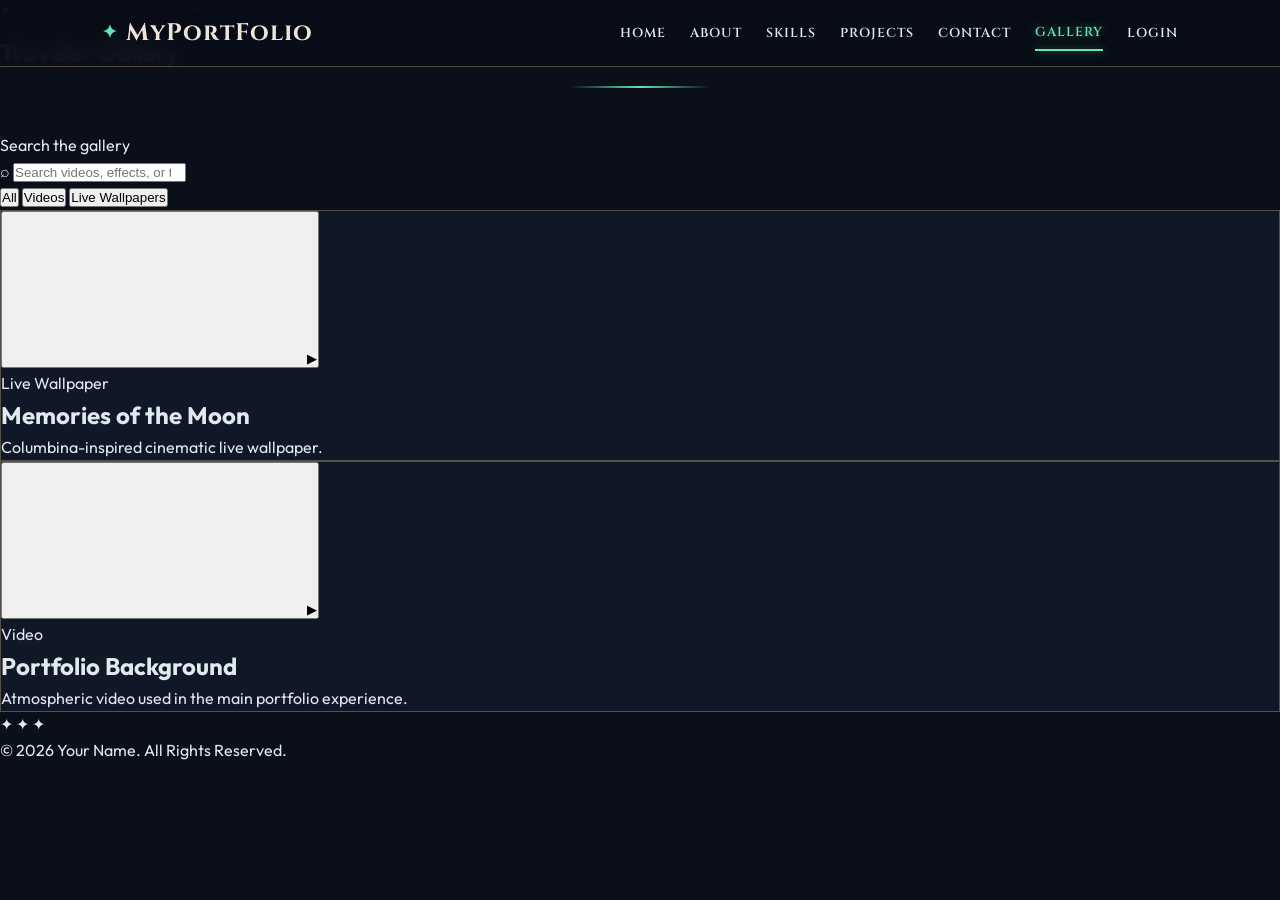
==== gallery.html @ 5d3feafb "Create gallery.html" ====
<!DOCTYPE html>
<html lang="en" class="theme-anemo">
<head>
    <meta charset="UTF-8">
    <meta name="viewport" content="width=device-width, initial-scale=1.0">
    <title>Gallery | Teyvat Portfolio</title>
    <link rel="preconnect" href="https://fonts.googleapis.com">
    <link rel="preconnect" href="https://fonts.gstatic.com" crossorigin>
    <link href="https://fonts.googleapis.com/css2?family=Cinzel:wght@600;700;900&family=Outfit:wght@300;400;500;600&display=swap" rel="stylesheet">
    <link rel="stylesheet" href="styles.css">
    <link rel="icon" type="image/png" href="logo.png">
</head>
<body class="gallery-page">
    <canvas id="particle-canvas"></canvas>

    <header>
        <nav class="navbar">
            <h2 class="logo"><span class="icon">✦</span>MyPortFolio</h2>
            <ul class="nav-links">
                <li><a href="index.html">Home</a></li>
                <li><a href="index.html#about">About</a></li>
                <li><a href="index.html#skills">Skills</a></li>
                <li><a href="index.html#projects">Projects</a></li>
                <li><a href="index.html#contact">Contact</a></li>
                <li><a href="Gallery.html" class="active" aria-current="page">Gallery</a></li>
                <li><a href="login.html">Login</a></li>
            </ul>
        </nav>
    </header>

    <main class="gallery-main">
        <section class="gallery-hero">
            <p class="greeting"><span class="star">✦</span> MEMORY ARCHIVE <span class="star">✦</span></p>
            <h1>Traveler <span class="highlight">Gallery</span></h1>
            <div class="divider"></div>

            <form class="gallery-search" role="search" autocomplete="off">
                <label for="gallery-search-input" class="gallery-search-label">Search the gallery</label>
                <div class="gallery-search-control">
                    <span class="search-icon" aria-hidden="true">⌕</span>
                    <input id="gallery-search-input" type="search" placeholder="Search videos, effects, or themes..." aria-label="Search gallery">
                    <button id="gallery-search-clear" type="button" aria-label="Clear search" hidden>&times;</button>
                </div>
            </form>

            <div class="gallery-filter" aria-label="Gallery filters">
                <button class="gallery-filter-btn active" type="button" data-filter="all">All</button>
                <button class="gallery-filter-btn" type="button" data-filter="video">Videos</button>
                <button class="gallery-filter-btn" type="button" data-filter="live-wallpaper">Live Wallpapers</button>
            </div>
        </section>

        <section class="gallery-grid" id="gallery-grid" aria-live="polite">
            <article class="gallery-item genshin-card" data-category="live-wallpaper video" data-search="columbina hyposelenia moon genshin live wallpaper anemo blue cinematic">
                <button class="gallery-media sound-trigger" type="button" aria-label="Play Columbina live wallpaper">
                    <video muted loop preload="metadata" playsinline>
                        <source src="Columbina Hyposelenia - Memories of the Moon _ Genshin Impact _ Live Wallpaper 4K60.mp4" type="video/mp4">
                    </video>
                    <span class="gallery-play">▶</span>
                </button>
                <div class="gallery-card-info">
                    <span class="gallery-category">Live Wallpaper</span>
                    <h2>Memories of the Moon</h2>
                    <p>Columbina-inspired cinematic live wallpaper.</p>
                </div>
            </article>

            <article class="gallery-item genshin-card" data-category="video" data-search="portfolio background video genshin cinematic web adventure">
                <button class="gallery-media sound-trigger" type="button" aria-label="Play portfolio background video">
                    <video muted loop preload="metadata" playsinline>
                        <source src="videoplayback.mp4" type="video/mp4">
                    </video>
                    <span class="gallery-play">▶</span>
                </button>
                <div class="gallery-card-info">
                    <span class="gallery-category">Video</span>
                    <h2>Portfolio Background</h2>
                    <p>Atmospheric video used in the main portfolio experience.</p>
                </div>
            </article>
        </section>

        <p class="gallery-empty" id="gallery-empty" hidden>No memory records match your search.</p>
    </main>

    <footer>
        <div class="footer-ornament">✦ ✦ ✦</div>
        <p>&copy; 2026 Your Name. All Rights Reserved.</p>
    </footer>

    <script>
        document.addEventListener('DOMContentLoaded', () => {
            const searchInput = document.getElementById('gallery-search-input');
            const clearButton = document.getElementById('gallery-search-clear');
            const filterButtons = document.querySelectorAll('.gallery-filter-btn');
            const galleryItems = [...document.querySelectorAll('.gallery-item')];
            const emptyMessage = document.getElementById('gallery-empty');
            let activeFilter = 'all';

            function filterGallery() {
                const query = searchInput.value.trim().toLowerCase();
                let visibleCount = 0;

                galleryItems.forEach(item => {
                    const categories = item.dataset.category || '';
                    const searchableText = item.dataset.search || '';
                    const matchesFilter = activeFilter === 'all' || categories.includes(activeFilter);
                    const matchesSearch = !query || searchableText.includes(query);
                    const visible = matchesFilter && matchesSearch;

                    item.hidden = !visible;
                    if (visible) visibleCount++;
                });

                clearButton.hidden = query.length === 0;
                emptyMessage.hidden = visibleCount !== 0;
            }

            searchInput.addEventListener('input', filterGallery);

            clearButton.addEventListener('click', () => {
                searchInput.value = '';
                searchInput.focus();
                filterGallery();
            });

            filterButtons.forEach(button => {
                button.addEventListener('click', () => {
                    activeFilter = button.dataset.filter;
                    filterButtons.forEach(btn => btn.classList.remove('active'));
                    button.classList.add('active');
                    filterGallery();
                });
            });

            document.querySelectorAll('.gallery-media').forEach(media => {
                const video = media.querySelector('video');
                media.addEventListener('click', () => {
                    if (video.paused) {
                        document.querySelectorAll('.gallery-media video').forEach(otherVideo => {
                            if (otherVideo !== video) otherVideo.pause();
                        });
                        video.play().catch(() => {});
                        media.classList.add('playing');
                    } else {
                        video.pause();
                        media.classList.remove('playing');
                    }
                });
                video.addEventListener('ended', () => media.classList.remove('playing'));
            });
        });
    </script>
</body>
</html>
---- styles.css ----
/* ==========================================================================
   1. Genshin Impact Theme Variables & Vision Palettes
   ========================================================================== */
:root {
    --primary-gold: #ece5d8;
    --accent-gold: #d3bc8e;
    --bright-gold: #f4d084;
    --dark-gold: #a68a56;
    --bg-dark: #0b0f19;
    --panel-bg: rgba(18, 25, 41, 0.88);
    --panel-border: rgba(211, 188, 142, 0.35);
    --text-main: #deeaee;
    --text-muted: #a3b3c2;
    --font-heading: 'Cinzel', serif;
    --font-body: 'Outfit', sans-serif;
    
    /* Dynamic Theme Defaults (Anemo) */
    --element-color: #64e5b3;
    --element-glow: rgba(100, 229, 179, 0.5);
    --element-rgb: 100, 229, 179;
}

/* Vision Theme Overrides */
html.theme-anemo {
    --element-color: #64e5b3;
    --element-glow: rgba(100, 229, 179, 0.5);
    --element-rgb: 100, 229, 179;
}

html.theme-pyro {
    --element-color: #ff6b4a;
    --element-glow: rgba(255, 107, 74, 0.5);
    --element-rgb: 255, 107, 74;
}

html.theme-hydro {
    --element-color: #4ac5ff;
    --element-glow: rgba(74, 197, 255, 0.5);
    --element-rgb: 74, 197, 255;
}

html.theme-electro {
    --element-color: #c774ff;
    --element-glow: rgba(199, 116, 255, 0.5);
    --element-rgb: 199, 116, 255;
}

html.theme-geo {
    --element-color: #f8c954;
    --element-glow: rgba(248, 201, 84, 0.5);
    --element-rgb: 248, 201, 84;
}

html.theme-cryo {
    --element-color: #99f1ff;
    --element-glow: rgba(153, 241, 255, 0.5);
    --element-rgb: 153, 241, 255;
}

html.theme-dendro {
    --element-color: #9ee63a;
    --element-glow: rgba(158, 230, 58, 0.5);
    --element-rgb: 158, 230, 58;
}

/* ==========================================================================
   2. Reset & Core Layout Styles
   ========================================================================== */
* {
    margin: 0;
    padding: 0;
    box-sizing: border-box;
    scroll-behavior: smooth;
}

body {
    font-family: var(--font-body);
    background-color: var(--bg-dark);
    color: var(--text-main);
    line-height: 1.6;
    overflow-x: hidden;
}

/* Particle Canvas Overlay */
#particle-canvas {
    position: fixed;
    top: 0;
    left: 0;
    width: 100vw;
    height: 100vh;
    pointer-events: none;
    z-index: 15;
}

/* Custom Genshin Scrollbar */
::-webkit-scrollbar {
    width: 8px;
}
::-webkit-scrollbar-track {
    background: #090d16;
}
::-webkit-scrollbar-thumb {
    background: var(--dark-gold);
    border-radius: 4px;
}
::-webkit-scrollbar-thumb:hover {
    background: var(--element-color);
}

/* ==========================================================================
   3. Navigation Bar & Vision Switcher
   ========================================================================== */
header {
    background: rgba(9, 13, 22, 0.92);
    border-bottom: 1px solid var(--panel-border);
    padding: 14px 8%;
    position: fixed;
    top: 0;
    width: 100%;
    z-index: 100;
    backdrop-filter: blur(10px);
}

.navbar {
    display: flex;
    justify-content: space-between;
    align-items: center;
    flex-wrap: wrap;
    gap: 15px;
}

.logo {
    font-family: var(--font-heading);
    color: var(--primary-gold);
    font-size: 24px;
    letter-spacing: 1px;
    display: flex;
    align-items: center;
    gap: 8px;
}

.logo .icon {
    color: var(--element-color);
    font-size: 18px;
    transition: color 0.4s ease;
}

/* Vision Element Selector Bar */
.element-switcher {
    display: flex;
    align-items: center;
    gap: 6px;
    background: rgba(0, 0, 0, 0.4);
    padding: 4px 10px;
    border-radius: 20px;
    border: 1px solid var(--panel-border);
}

.switcher-label {
    font-family: var(--font-heading);
    font-size: 11px;
    color: var(--accent-gold);
    text-transform: uppercase;
    margin-right: 4px;
}

.elem-btn {
    background: rgba(255, 255, 255, 0.04);
    border: 1px solid rgba(var(--element-rgb), 0.5);
    cursor: pointer;
    width: 32px;
    height: 32px;
    padding: 0;
    border-radius: 50%;
    transition: transform 0.2s, background 0.3s, box-shadow 0.3s, border-color 0.3s;
    opacity: 0.72;
    display: inline-flex;
    align-items: center;
    justify-content: center;
    box-shadow: inset 0 0 0 1px rgba(255,255,255,0.04);
}

.elem-btn svg {
    width: 18px;
    height: 18px;
    fill: var(--element-color);
    stroke: rgba(255,255,255,0.18);
    stroke-width: 0.45;
    filter: drop-shadow(0 0 6px var(--element-glow));
}

.elem-btn:hover {
    transform: scale(1.2);
    opacity: 1;
    box-shadow: 0 0 12px var(--element-glow);
}

.elem-btn.active {
    opacity: 1;
    background: rgba(var(--element-rgb), 0.2);
    border-color: rgba(var(--element-rgb), 0.9);
    box-shadow: 0 0 14px var(--element-glow);
    transform: scale(1.15);
}

.nav-links {
    list-style: none;
    display: flex;
    gap: 24px;
}

.nav-links a {
    position: relative;
    display: inline-block;
    font-family: var(--font-heading);
    color: var(--text-main);
    text-decoration: none;
    font-size: 13px;
    font-weight: 600;
    letter-spacing: 1px;
    text-transform: uppercase;
    padding: 6px 0;
    transition: color 0.25s ease, text-shadow 0.25s ease, transform 0.25s ease;
}

.nav-links a::after {
    content: "";
    position: absolute;
    left: 0;
    bottom: -2px;
    width: 100%;
    height: 2px;
    background: var(--element-color);
    transform: scaleX(0);
    transform-origin: center;
    transition: transform 0.25s ease, box-shadow 0.25s ease;
    box-shadow: 0 0 10px var(--element-glow);
}

.nav-links a:hover,
.nav-links a.active {
    color: var(--element-color);
    text-shadow: 0 0 10px var(--element-glow);
    transform: translateY(-1px);
}

.nav-links a:hover::after,
.nav-links a.active::after {
    transform: scaleX(1);
}

/* ==========================================================================
   4. Hero Section & Background Video Controls
   ========================================================================== */
.hero {
    position: relative;
    min-height: 100vh;
    display: flex;
    align-items: center;
    justify-content: center;
    padding: 100px 10% 60px;
    overflow: hidden;
    background-color: #000;
}

.hero-video {
    position: absolute;
    inset: 0;
    width: 100%;
    height: 100%;
    object-fit: cover;
    z-index: 0;
    filter: brightness(0.55) saturate(1.15);
}

/* Vignette Overlay */
.hero::after {
    content: '';
    position: absolute;
    top: 0;
    left: 0;
    width: 100%;
    height: 100%;
    background: radial-gradient(circle, rgba(11, 15, 25, 0.4) 0%, rgba(9, 13, 22, 0.88) 100%);
    z-index: 1;
}

/* Floating HUD Controls */
.video-controls {
    position: absolute;
    bottom: 25px;
    right: 30px;
    display: flex;
    gap: 12px;
    z-index: 10;
}

.hud-btn {
    background: rgba(18, 25, 41, 0.75);
    border: 1px solid var(--panel-border);
    color: var(--primary-gold);
    width: 42px;
    height: 42px;
    border-radius: 50%;
    display: flex;
    align-items: center;
    justify-content: center;
    cursor: pointer;
    backdrop-filter: blur(8px);
    transition: all 0.3s ease;
}

.hud-btn:hover {
    border-color: var(--element-color);
    box-shadow: 0 0 12px var(--element-glow);
    transform: scale(1.1);
}

.hero-content {
    position: relative;
    z-index: 2;
    max-width: 750px;
    text-align: center;
}

.greeting {
    font-family: var(--font-heading);
    color: var(--accent-gold);
    letter-spacing: 3px;
    font-size: 13px;
    margin-bottom: 12px;
}

.star {
    color: var(--element-color);
}

.hero h1 {
    font-family: var(--font-heading);
    font-size: clamp(38px, 6vw, 62px);
    color: var(--primary-gold);
    margin-bottom: 10px;
    text-shadow: 0 0 20px rgba(0, 0, 0, 0.8);
}

.hero h1 .highlight {
    color: var(--element-color);
    text-shadow: 0 0 15px var(--element-glow);
    transition: color 0.4s ease;
}

.subtitle {
    font-family: var(--font-heading);
    font-size: 18px;
    color: var(--accent-gold);
    margin-bottom: 20px;
    font-weight: 500;
}

.diamond {
    font-size: 12px;
    vertical-align: middle;
    color: var(--dark-gold);
}

.hero-description {
    color: var(--text-muted);
    font-size: 16px;
    margin: 0 auto 30px;
    max-width: 580px;
}

/* Genshin UI Button */
.btn-genshin {
    position: relative;
    display: inline-block;
    padding: 12px 36px;
    background: linear-gradient(180deg, #ece5d8 0%, #c4ab7a 100%);
    color: #1c2436;
    font-family: var(--font-heading);
    font-weight: 700;
    font-size: 15px;
    letter-spacing: 1px;
    text-decoration: none;
    border-radius: 25px;
    border: 2px solid var(--bright-gold);
    box-shadow: 0 0 15px rgba(212, 188, 142, 0.3), inset 0 1px 0 rgba(255, 255, 255, 0.6);
    transition: all 0.3s ease;
    cursor: pointer;
}

.btn-genshin:hover {
    background: linear-gradient(180deg, #ffffff 0%, #d3bc8e 100%);
    transform: translateY(-2px);
    box-shadow: 0 0 25px var(--element-glow);
    border-color: var(--element-color);
}

/* ==========================================================================
   4.5 Login Page (Genshin Inspired)
   ========================================================================== */
.login-page {
    min-height: 100vh;
    display: flex;
    align-items: center;
    justify-content: center;
    padding: 40px 20px;
    background: #070b13;
    color: var(--text-main);
    position: relative;
    overflow: hidden;
}

.video-background {
    position: absolute;
    inset: 0;
    z-index: 0;
    width: 100%;
    height: 100%;
    object-fit: cover;
    pointer-events: none;
    overflow: hidden;
    background: #000;
    filter: brightness(0.52) saturate(1.15);
}

.login-page::before {
    content: "";
    position: absolute;
    inset: 0;
    z-index: 1;
    background: linear-gradient(90deg, rgba(6, 10, 18, 0.8), rgba(12, 17, 26, 0.55), rgba(9, 12, 18, 0.72));
}

.login-shell {
    position: relative;
    z-index: 2;
    width: min(430px, 92vw);
}

.login-card {
    background: rgba(13, 19, 31, 0.82);
    border: 1px solid var(--panel-border);
    border-radius: 18px;
    padding: 30px 28px 24px;
    box-shadow: 0 18px 45px rgba(0, 0, 0, 0.45), 0 0 28px rgba(100, 229, 179, 0.12);
    backdrop-filter: blur(10px);
}

.login-header {
    display: flex;
    flex-direction: column;
    align-items: center;
    gap: 12px;
    margin-bottom: 18px;
}

.login-badge {
    font-family: var(--font-heading);
    font-size: 12px;
    letter-spacing: 2px;
    color: var(--primary-gold);
    text-transform: uppercase;
    border: 1px solid var(--panel-border);
    background: rgba(255,255,255,0.02);
    border-radius: 999px;
    padding: 8px 14px;
}

.login-vision {
    display: flex;
    justify-content: center;
    gap: 8px;
    flex-wrap: wrap;
}

.vision-pill {
    width: 26px;
    height: 26px;
    display: inline-flex;
    align-items: center;
    justify-content: center;
    border-radius: 50%;
    border: 1px solid rgba(255,255,255,0.15);
    background: rgba(255,255,255,0.04);
    color: var(--element-color);
    font-family: var(--font-heading);
    font-size: 11px;
    font-weight: 700;
    box-shadow: inset 0 0 0 1px rgba(255,255,255,0.02);
}

.vision-pill.active {
    background: rgba(var(--element-rgb), 0.18);
    border-color: rgba(var(--element-rgb), 0.9);
    box-shadow: 0 0 12px var(--element-glow);
}

.login-card h1 {
    font-family: var(--font-heading);
    font-size: clamp(28px, 4vw, 38px);
    text-align: center;
    margin-bottom: 8px;
    color: var(--primary-gold);
}

.login-subtitle {
    text-align: center;
    color: var(--text-muted);
    margin-bottom: 22px;
    font-size: 15px;
}

.login-form {
    display: flex;
    flex-direction: column;
    gap: 18px;
}

.input-group {
    display: flex;
    flex-direction: column;
    gap: 8px;
}

.input-group label {
    color: var(--accent-gold);
    font-family: var(--font-heading);
    font-size: 12px;
    letter-spacing: 1px;
    text-transform: uppercase;
}

.input-group input {
    width: 100%;
    padding: 14px 15px;
    border-radius: 10px;
    border: 1px solid rgba(211, 188, 142, 0.35);
    background: rgba(255,255,255,0.02);
    color: var(--text-main);
    font-size: 15px;
    outline: none;
    transition: border-color 0.25s ease, box-shadow 0.25s ease;
}

.input-group input::placeholder {
    color: rgba(163, 179, 194, 0.7);
}

.input-group input:focus {
    border-color: rgba(var(--element-rgb), 0.9);
    box-shadow: 0 0 0 3px rgba(var(--element-rgb), 0.12);
}

.login-button {
    width: 100%;
    border: none;
    margin-top: 4px;
}

.signup,
.back-home {
    text-align: center;
    color: var(--text-muted);
    font-size: 14px;
}

.signup a,
.back-home a {
    color: var(--element-color);
    text-decoration: none;
    font-weight: 600;
}

.signup a:hover,
.back-home a:hover {
    text-decoration: underline;
}

/* ==========================================================================
   5. Main Content, Panels & 3D Interactive Cards
   ========================================================================== */
.main-content {
    background: linear-gradient(180deg, #0b0f19 0%, #121929 50%, #0b0f19 100%);
    position: relative;
    z-index: 2;
}

.section {
    padding: 85px 10%;
    text-align: center;
}

.section-title {
    font-family: var(--font-heading);
    font-size: 30px;
    color: var(--primary-gold);
    letter-spacing: 2px;
}

.title-ornament {
    color: var(--element-color);
    font-size: 20px;
}

.divider {
    width: 140px;
    height: 2px;
    background: linear-gradient(90deg, transparent, var(--element-color), transparent);
    margin: 15px auto 45px;
}

/* Genshin Panel */
.genshin-panel {
    background: var(--panel-bg);
    border: 1px solid var(--panel-border);
    border-radius: 12px;
    padding: 40px;
    max-width: 800px;
    margin: 0 auto;
    box-shadow: 0 10px 30px rgba(0, 0, 0, 0.5);
    backdrop-filter: blur(10px);
}

.genshin-panel p {
    color: var(--text-main);
    font-size: 16px;
    line-height: 1.8;
}

/* Cards Container & 3D Tilt */
.card-container {
    display: flex;
    justify-content: center;
    gap: 28px;
    flex-wrap: wrap;
    perspective: 1000px;
}

.genshin-card {
    position: relative;
    background: var(--panel-bg);
    border: 1px solid var(--panel-border);
    border-radius: 14
}
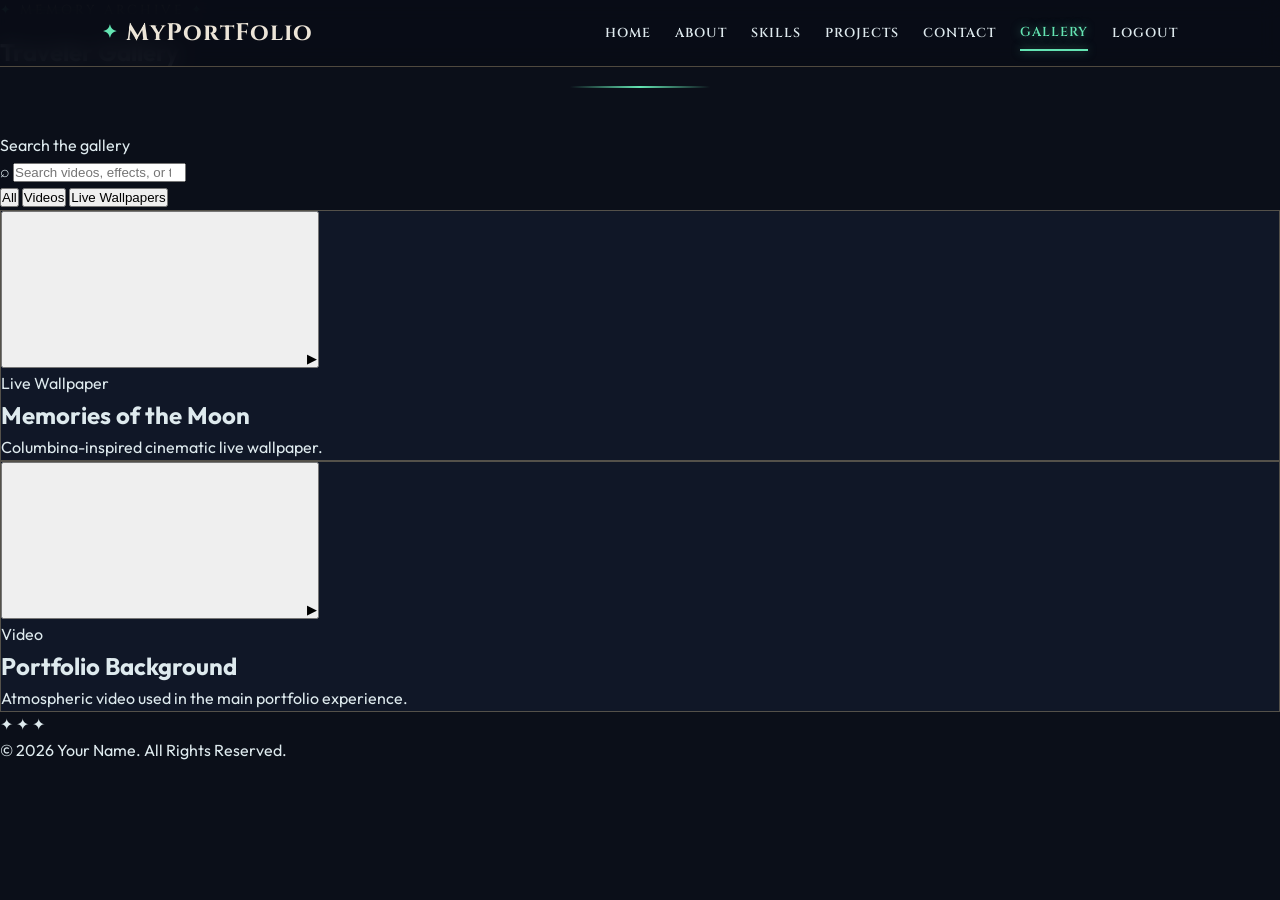
==== commit d0d4c21f: "Update gallery.html" ====
--- a/gallery.html
+++ b/gallery.html
@@ -23,7 +23,7 @@
                 <li><a href="index.html#projects">Projects</a></li>
                 <li><a href="index.html#contact">Contact</a></li>
                 <li><a href="Gallery.html" class="active" aria-current="page">Gallery</a></li>
-                <li><a href="login.html">Login</a></li>
+                <li><a href="login.html">Logout</a></li>
             </ul>
         </nav>
     </header>
